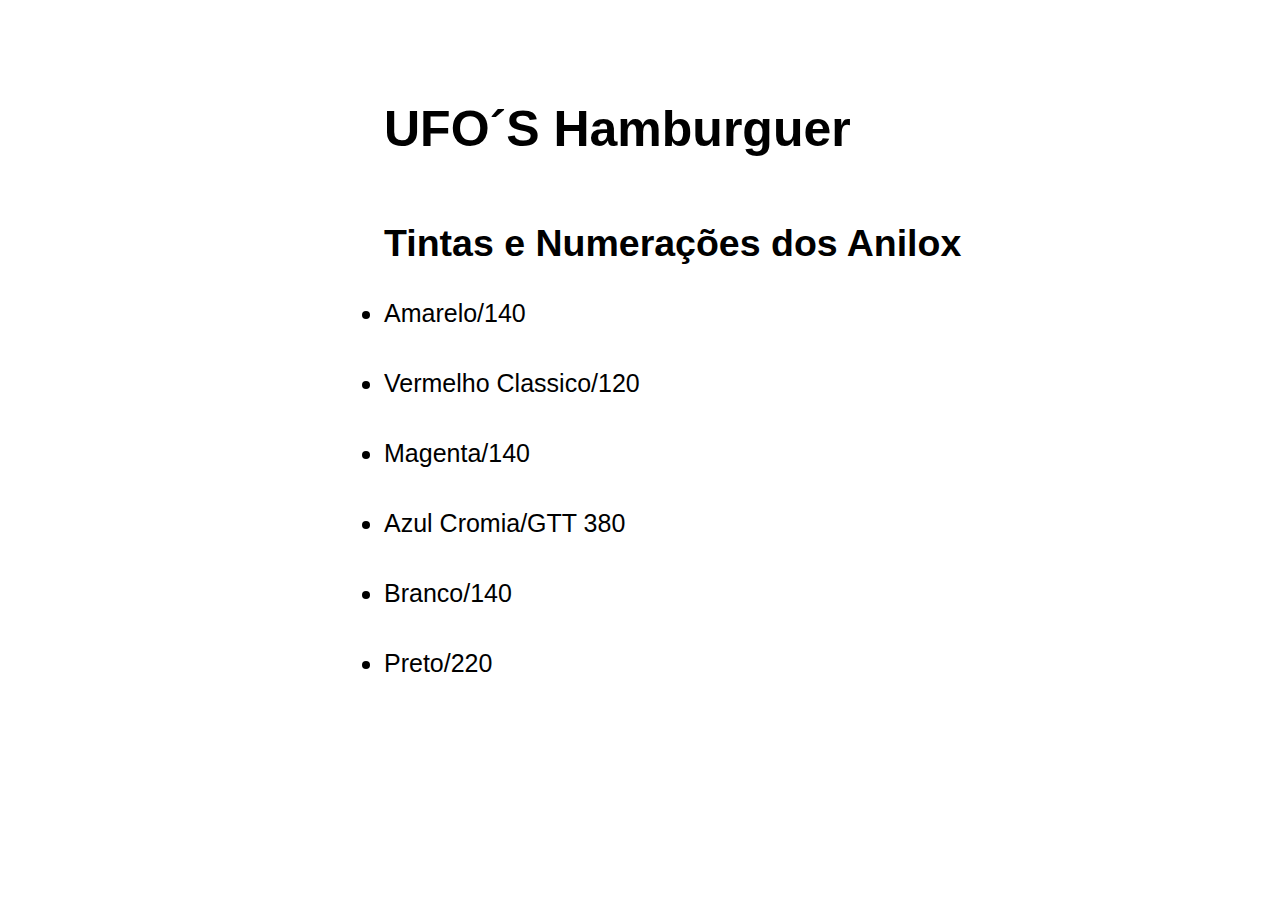
==== hamburguer-ufos.html @ 4a08a423 "commit inicial" ====
<!DOCTYPE html>
<html lang="en">
<head>
    <meta charset="UTF-8">
    <meta name="viewport" content="width=device-width, initial-scale=1.0">
    <title>hamburgues ufos</title>
    <link rel="stylesheet" href="hamburguer.css">
</head>
<body>

     <h1>UFO´S Hamburguer</h1>
    <div class="container">
       
        <h2>Tintas e Numerações dos Anilox</h2>
        <ul>
            <li>Amarelo/140</li>
            <li>Vermelho Classico/120</li>
            <li>Magenta/140</li>
            <li>Azul Cromia/GTT 380</li>
            <li>Branco/140</li>
            <li>Preto/220</li>
        </ul>
    </div>
    
</body>
</html>
---- hamburguer.css ----
*{
   margin: 0;
   padding: 0;
}

div{
   
    align-items: center;
    margin-left: 30%;
    margin-right: auto;
    font-size: 25px;
    font-family: Arial, Helvetica, sans-serif;
    line-height: 70px;
     
}

h1{
    margin-top: 100px;
    margin-left: 30%;
    margin-bottom: 50px;
    font-size: 50px;
    font-family: 'Franklin Gothic Medium', 'Arial Narrow', Arial, sans-serif;
}
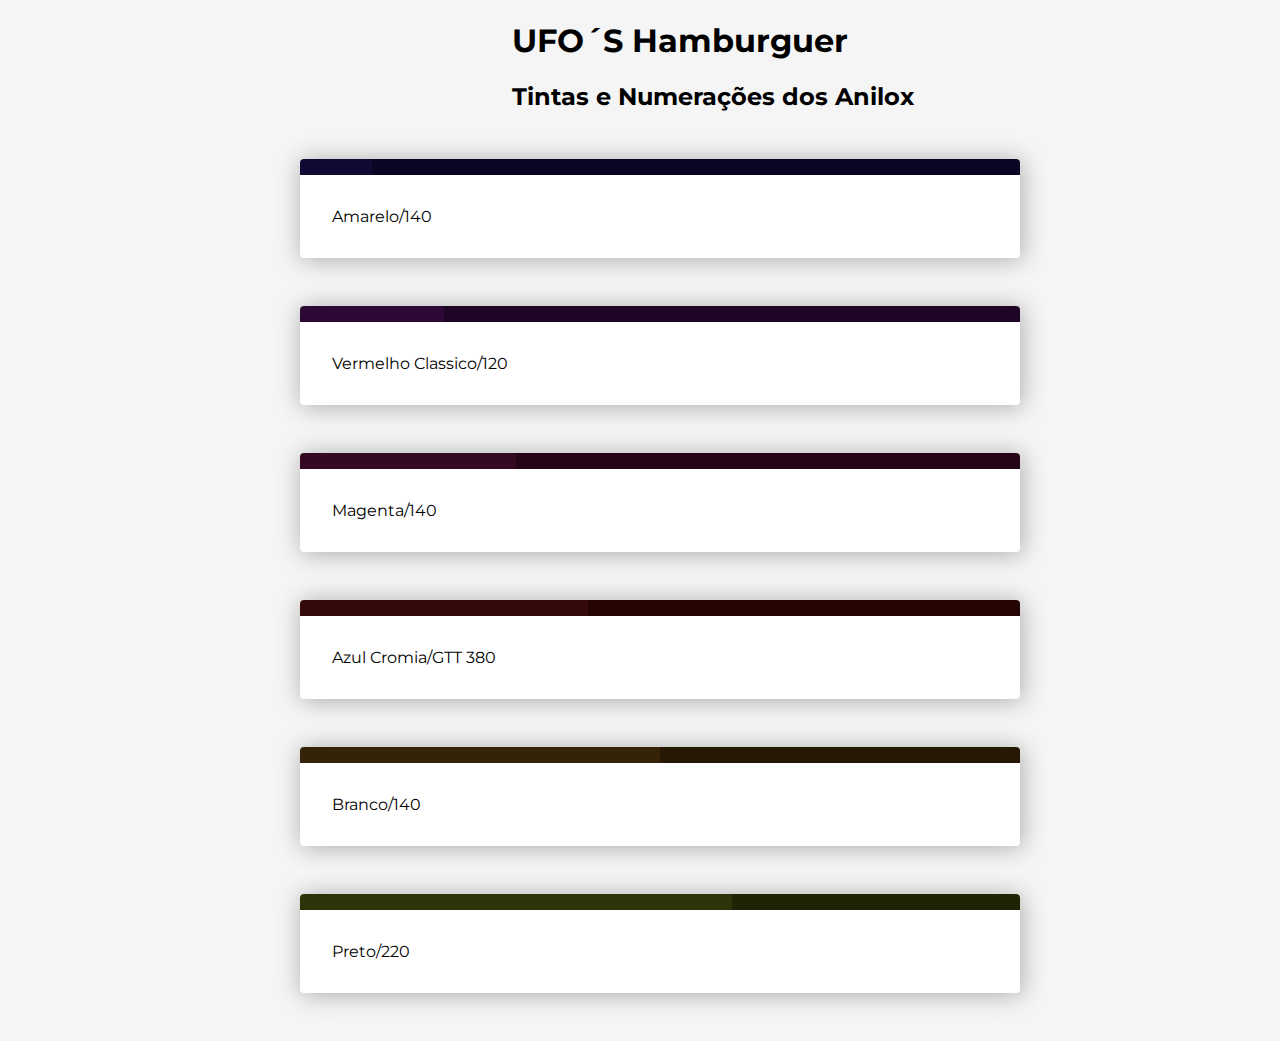
==== commit 67a43c4c: "Update hamburguer-ufos.html" ====
--- a/hamburguer-ufos.html
+++ b/hamburguer-ufos.html
@@ -12,15 +12,15 @@
     <div class="container">
        
         <h2>Tintas e Numerações dos Anilox</h2>
-        <ul>
-            <li>Amarelo/140</li>
-            <li>Vermelho Classico/120</li>
-            <li>Magenta/140</li>
-            <li>Azul Cromia/GTT 380</li>
-            <li>Branco/140</li>
-            <li>Preto/220</li>
+       <ul style="--length: 5" role="list">
+            <li style="--i: 1">Amarelo/140</li>
+            <li style="--i: 2">Vermelho Classico/120</li>
+            <li style="--i: 3">Magenta/140</li>
+            <li style="--i: 4">Azul Cromia/GTT 380</li>
+            <li style="--i: 5">Branco/140</li>
+            <li style="--i: 6">Preto/220</li>
         </ul>
     </div>
     
 </body>
-</html>+</html>
--- a/hamburguer.css
+++ b/hamburguer.css
@@ -1,23 +1,99 @@
-*{
-   margin: 0;
-   padding: 0;
+@import url("https://fonts.googleapis.com/css?family=Montserrat:400,700");
+
+* {
+	box-sizing: border-box;
 }
 
-div{
-   
-    align-items: center;
-    margin-left: 30%;
-    margin-right: auto;
-    font-size: 25px;
-    font-family: Arial, Helvetica, sans-serif;
-    line-height: 70px;
-     
+body {
+	--h: 212deg;
+	--l: 43%;
+	--brandColor: hsl(var(--h), 71%, var(--1));
+	font-family: Montserrat, sans-serif;
+	margin: 0;
+	background-color: whitesmoke;
+}
+h1{
+    margin-left: 40%;
+}
+h2{
+    margin-left: 40%;
 }
 
-h1{
-    margin-top: 100px;
-    margin-left: 30%;
-    margin-bottom: 50px;
-    font-size: 50px;
-    font-family: 'Franklin Gothic Medium', 'Arial Narrow', Arial, sans-serif;
-}+p {
+	margin: 0;
+	line-height: 1.6;
+}
+
+ol {
+	list-style: none;
+	counter-reset: list;
+	padding: 0 1rem;
+}
+
+li {
+	--stop: calc(50% / var(--length) * var(--i));
+	--l: 12%;
+	--l2: 8%;
+	--h: calc((var(--i) - 4) * (180 / var(--length)));
+	--c1: hsl(var(--h), 71%, var(--l));
+	--c2: hsl(var(--h), 81%, var(--l2));
+	
+	position: relative;
+	counter-increment: list;
+	max-width: 45rem;
+	margin: 2rem auto;
+	padding: 2rem 1rem 1rem;
+	box-shadow: 0.1rem 0.1rem 1.5rem rgba(0, 0, 0, 0.3);
+	border-radius: 0.25rem;
+	overflow: hidden;
+	background-color: white;
+}
+
+li::before {
+	content: '';
+	display: block;
+	width: 100%;
+	height: 1rem;
+	position: absolute;
+	top: 0;
+	left: 0;
+	background: linear-gradient(to right, var(--c1) var(--stop), var(--c2) var(--stop));
+}
+
+h3 {
+	display: flex;
+	align-items: baseline;
+	margin: 0 0 1rem;
+	color: rgb(70 70 70);
+}
+
+h3::before {
+	display: flex;
+	justify-content: center;
+	align-items: center;
+	flex: 0 0 auto;
+	margin-right: 1rem;
+	width: 3rem;
+	height: 3rem;
+	content: counter(list);
+	padding: 1rem;
+	border-radius: 50%;
+	background-color: var(--c1);
+	color: white;
+}
+
+@media (min-width: 40em) {
+	li {
+		margin: 3rem auto;
+		padding: 3rem 2rem 2rem;
+	}
+	
+	h3 {
+		font-size: 2.25rem;
+		margin: 0 0 2rem;
+	}
+	
+	h3::before {
+		margin-right: 1.5rem;
+	}
+}
